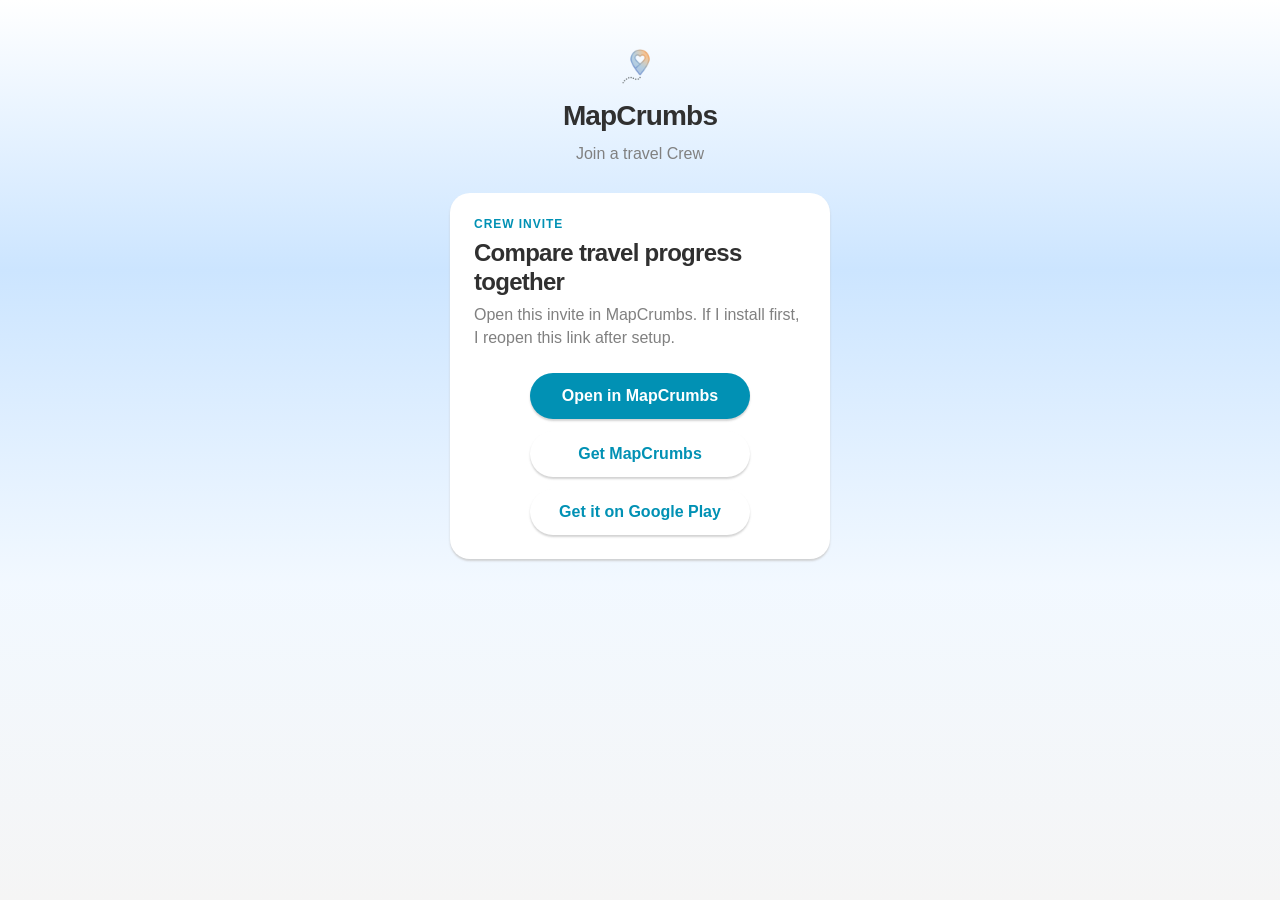
==== crew/index.html @ 32d85acd "Publish Crew invite landing page. Add share-web/crew/index.html so /crew invite links show App Store" ====
<!DOCTYPE html>
<html lang="en">
  <head>
    <meta charset="utf-8" />
    <meta name="viewport" content="width=device-width, initial-scale=1" />
    <meta name="description" content="Join a MapCrumbs Crew" />
    <title>Join MapCrumbs Crew</title>
    <link rel="stylesheet" href="../share/styles.css" />
  </head>
  <body>
    <main>
      <header class="brand">
        <img class="brand-logo" src="../share/assets/app-logo.png" width="48" height="56" alt="" />
        <h1>MapCrumbs</h1>
        <p>Join a travel Crew</p>
      </header>
      <section class="card">
        <p class="preview-label">Crew invite</p>
        <h2 class="preview-title">Compare travel progress together</h2>
        <p class="preview-subtitle">Open this invite in MapCrumbs. If I install first, I reopen this link after setup.</p>
        <div class="actions">
          <a id="open-app" class="store-btn store-btn-primary" href="#">Open in MapCrumbs</a>
          <a class="store-btn" href="https://apps.apple.com/app/id1572710265">Get MapCrumbs</a>
          <a class="store-btn" href="https://play.google.com/store/apps/details?id=app.mapcrumbs">Get it on Google Play</a>
        </div>
      </section>
    </main>
    <script>
      const token = new URLSearchParams(location.search).get('i');
      const open = document.getElementById('open-app');
      if (!token || !/^[A-Za-z0-9_-]{20,120}$/.test(token)) {
        open.hidden = true;
      } else {
        open.href = `org.lumi.mapcrumbs://crew?i=${encodeURIComponent(token)}`;
      }
    </script>
  </body>
</html>
---- share/styles.css ----
:root {
  --primary: #0191b4;
  --primary-light: #00b7d2;
  --primary-lighter: #cce5ff;
  --text: #303030;
  --muted: #808080;
  --card: #ffffff;
  --surface: #f5f5f5;
  --shadow: 0 2px 2px rgba(200, 200, 200, 0.8);
  font-family: -apple-system, BlinkMacSystemFont, 'Segoe UI', Roboto, Helvetica,
    Arial, sans-serif;
}

* {
  box-sizing: border-box;
}

body {
  margin: 0;
  min-height: 100vh;
  color: var(--text);
  background: linear-gradient(
    180deg,
    #ffffff 0%,
    var(--primary-lighter) 30%,
    rgba(204, 229, 255, 0.25) 65%,
    var(--surface) 100%
  );
}

main {
  max-width: 420px;
  margin: 0 auto;
  padding: 40px 20px 56px;
}

.brand {
  text-align: center;
  margin-bottom: 28px;
}

.brand-logo {
  display: block;
  width: 48px;
  height: auto;
  margin: 0 auto 12px;
}

.brand h1 {
  margin: 0;
  font-size: 1.75rem;
  font-weight: 700;
  letter-spacing: -0.03em;
  color: var(--text);
}

.brand p {
  margin: 10px auto 0;
  max-width: 300px;
  color: var(--muted);
  font-size: 1rem;
  line-height: 1.45;
}

.card {
  background: var(--card);
  border-radius: 20px;
  padding: 24px;
  box-shadow: var(--shadow);
}

.preview-label {
  margin: 0 0 8px;
  font-size: 0.75rem;
  font-weight: 600;
  letter-spacing: 0.08em;
  text-transform: uppercase;
  color: var(--primary);
}

.preview-title {
  margin: 0 0 6px;
  font-size: 1.5rem;
  line-height: 1.2;
  letter-spacing: -0.03em;
  color: var(--text);
}

.preview-subtitle {
  margin: 0 0 24px;
  color: var(--muted);
  font-size: 1rem;
  line-height: 1.45;
}

.actions {
  display: flex;
  flex-direction: column;
  align-items: center;
  gap: 12px;
}

.store-btn {
  display: inline-flex;
  align-items: center;
  justify-content: center;
  gap: 8px;
  min-width: 220px;
  padding: 14px 28px;
  border-radius: 50px;
  border: none;
  background: var(--card);
  color: var(--primary);
  font-size: 1rem;
  font-weight: 700;
  text-decoration: none;
  box-shadow: var(--shadow);
  transition: transform 0.15s ease, color 0.15s ease, background 0.15s ease;
}

.store-btn-primary {
  background: var(--primary);
  color: #ffffff;
}

.store-btn:hover {
  transform: translateY(-1px);
  color: var(--primary-light);
}

.store-btn-primary:hover {
  background: var(--primary-light);
  color: #ffffff;
}

.footnote {
  margin: 20px 0 0;
  padding-top: 16px;
  border-top: 1px solid rgba(128, 128, 128, 0.2);
  color: var(--muted);
  font-size: 0.9rem;
  line-height: 1.5;
  text-align: center;
}
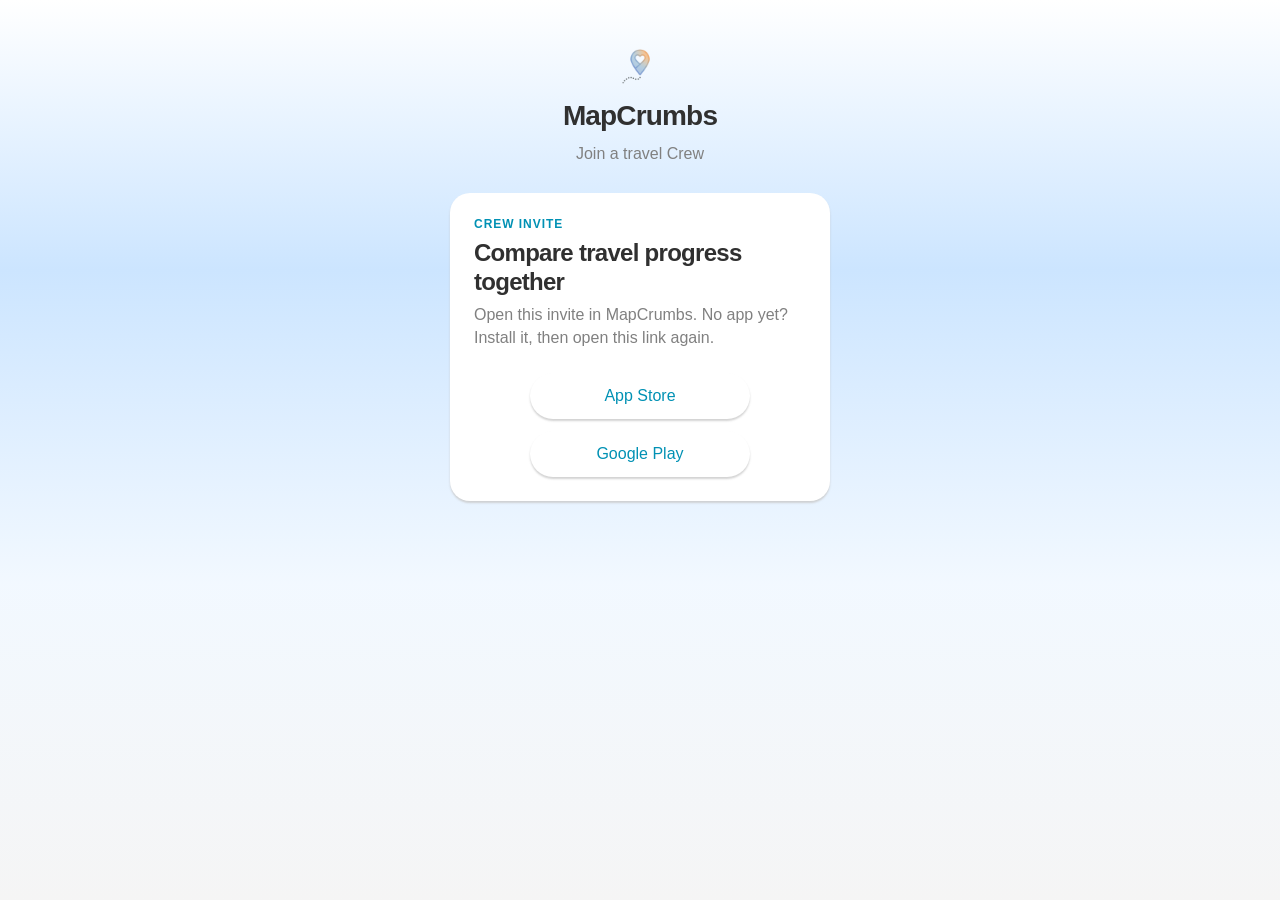
==== commit b5333ab2: "Fix Crew invite landing copy, buttons, and hide rule. Replace typo copy, label store buttons App Sto" ====
--- a/crew/index.html
+++ b/crew/index.html
@@ -6,6 +6,14 @@
     <meta name="description" content="Join a MapCrumbs Crew" />
     <title>Join MapCrumbs Crew</title>
     <link rel="stylesheet" href="../share/styles.css" />
+    <style>
+      .store-btn {
+        font-weight: 500;
+      }
+      .store-btn[hidden] {
+        display: none;
+      }
+    </style>
   </head>
   <body>
     <main>
@@ -17,21 +25,29 @@
       <section class="card">
         <p class="preview-label">Crew invite</p>
         <h2 class="preview-title">Compare travel progress together</h2>
-        <p class="preview-subtitle">Open this invite in MapCrumbs. If I install first, I reopen this link after setup.</p>
+        <p class="preview-subtitle">Open this invite in MapCrumbs. No app yet? Install it, then open this link again.</p>
         <div class="actions">
-          <a id="open-app" class="store-btn store-btn-primary" href="#">Open in MapCrumbs</a>
-          <a class="store-btn" href="https://apps.apple.com/app/id1572710265">Get MapCrumbs</a>
-          <a class="store-btn" href="https://play.google.com/store/apps/details?id=app.mapcrumbs">Get it on Google Play</a>
+          <a id="open-app" class="store-btn store-btn-primary" href="#" hidden>Open in MapCrumbs</a>
+          <a id="store-ios" class="store-btn" href="https://apps.apple.com/app/id1572710265">App Store</a>
+          <a id="store-android" class="store-btn" href="https://play.google.com/store/apps/details?id=app.mapcrumbs">Google Play</a>
         </div>
       </section>
     </main>
     <script>
       const token = new URLSearchParams(location.search).get('i');
       const open = document.getElementById('open-app');
-      if (!token || !/^[A-Za-z0-9_-]{20,120}$/.test(token)) {
+      if (token && /^[A-Za-z0-9_-]{20,120}$/.test(token)) {
+        open.href = `org.lumi.mapcrumbs://crew?i=${encodeURIComponent(token)}`;
+        open.hidden = false;
+      } else {
         open.hidden = true;
-      } else {
-        open.href = `org.lumi.mapcrumbs://crew?i=${encodeURIComponent(token)}`;
+      }
+
+      const isAndroid = /Android/i.test(navigator.userAgent || '');
+      if (isAndroid) {
+        const ios = document.getElementById('store-ios');
+        const android = document.getElementById('store-android');
+        ios.parentNode.insertBefore(android, ios);
       }
     </script>
   </body>
